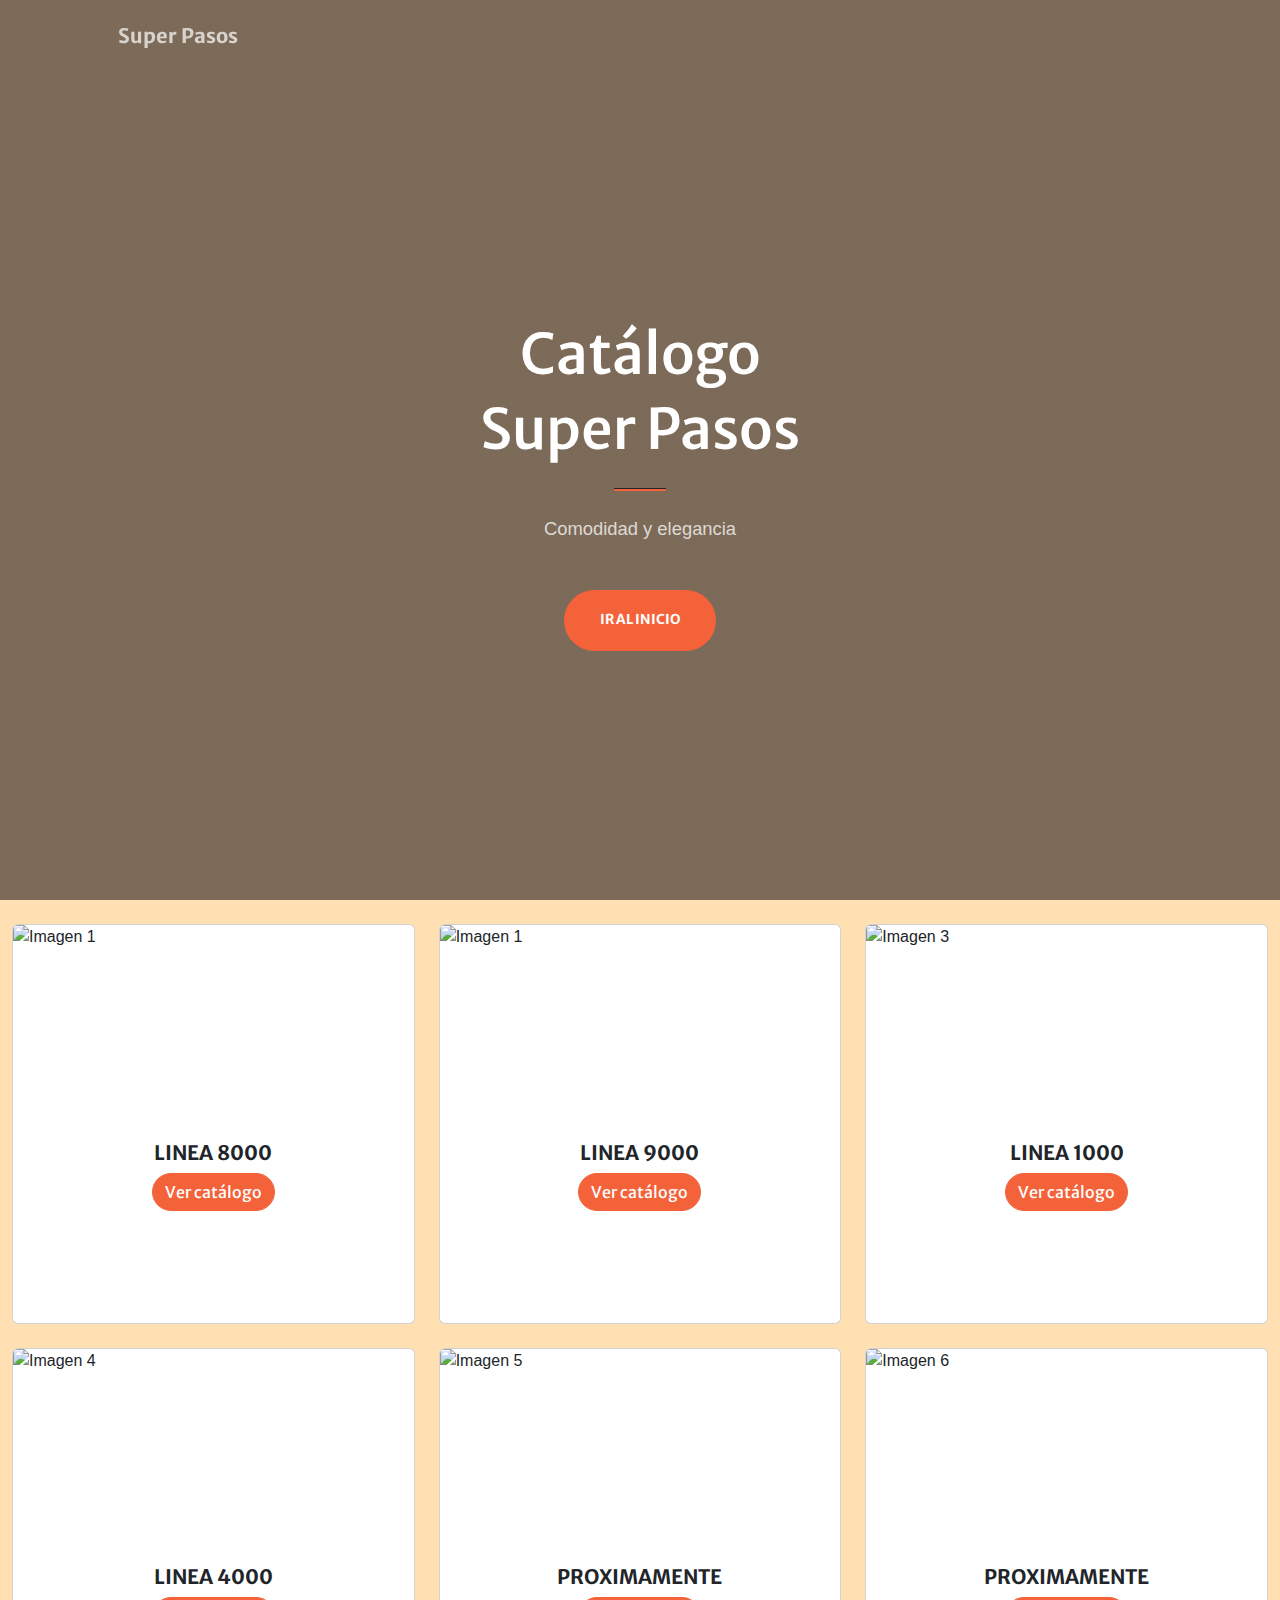
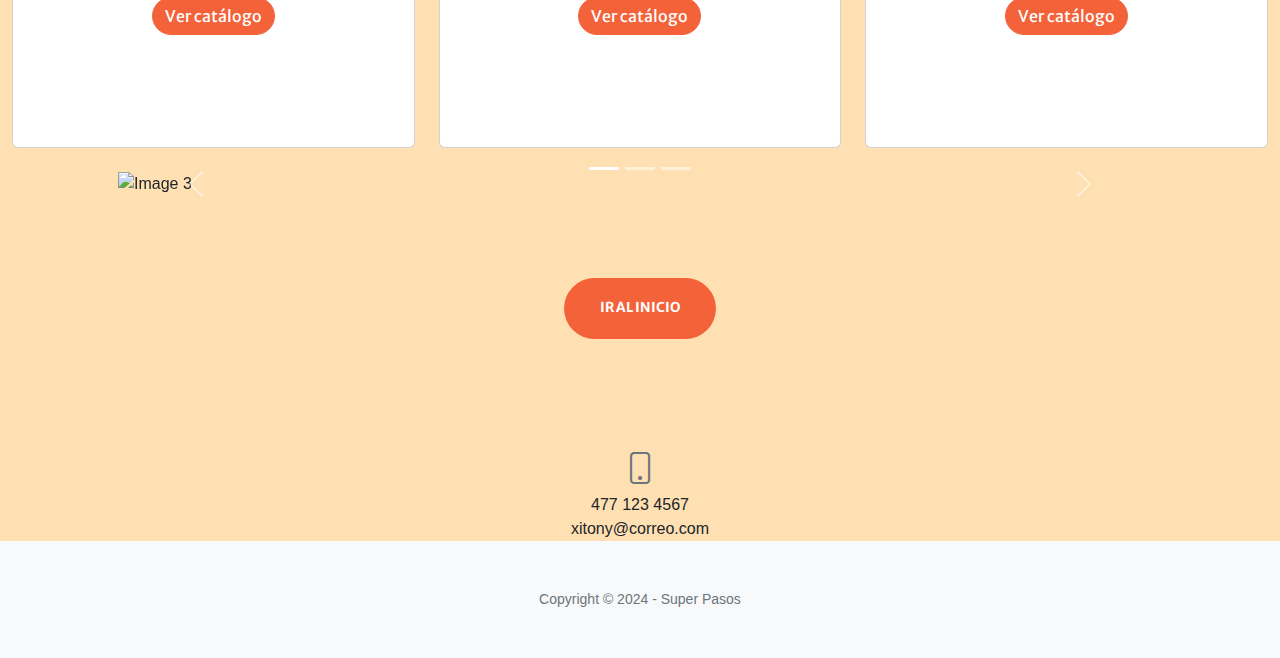
==== catalogo.html @ e88c14e2 "primer commit" ====
<!DOCTYPE html>
<html lang="es">
    <head>
        <meta charset="utf-8" />
        <meta name="viewport" content="width=device-width, initial-scale=1, shrink-to-fit=no" />
        <meta name="description" content="" />
        <meta name="author" content="" />
        <title>Super Pasos</title>
        <!-- Favicon-->
        <link rel="icon" type="image/x-icon" href="assets/favicon.ico" />
        <!-- Bootstrap Icons-->
        <link href="https://cdn.jsdelivr.net/npm/bootstrap-icons@1.5.0/font/bootstrap-icons.css" rel="stylesheet" />
        <!-- Google fonts-->
        <link href="https://fonts.googleapis.com/css?family=Merriweather+Sans:400,700" rel="stylesheet" />
        <link href="https://fonts.googleapis.com/css?family=Merriweather:400,300,300italic,400italic,700,700italic" rel="stylesheet" type="text/css" />
        <!-- SimpleLightbox plugin CSS-->
        <link href="https://cdnjs.cloudflare.com/ajax/libs/SimpleLightbox/2.1.0/simpleLightbox.min.css" rel="stylesheet" />
        <!-- Core theme CSS (includes Bootstrap)-->
        <link href="css/styles.css" rel="stylesheet" />
     
        <style>
            body {
                font-family: Arial, sans-serif;
            }
            body {
    background-color: #ffe0b2; /* Color de fondo naranja claro */
}
            .card {
                min-height: 400px; /* Asegurar que todas las tarjetas tengan la misma altura */
            }
            .card-img-top {
                height: 200px; /* Establecer la altura de la imagen en las tarjetas */
                object-fit: cover; /* Escalar la imagen para llenar el contenedor */
            }
            .card-title {
                font-size: 20px;
                font-weight: bold;
                text-align: center; /* Added */
            }
            .card-text {
                font-size: 16px;
            }
            .card-body {
                text-align: center; /* Added */
            }
            .btn-primary {
                background-color: #f4623a; /* Added */
                border-color: #f4623a; /* Added */
            }
            .btn-primary:hover {
                background-color: #fca985; /* Added */
                border-color: #fca985; /* Added */
            }
            .btn-primary.clicked {
                background-color: #fca985; /* Added */
                border-color: #fca985; /* Added */
            }
        </style>
    </head>
    <body id="page-top">
        <!-- Navigation-->
        <nav class="navbar navbar-expand-lg navbar-light fixed-top py-3" id="mainNav">
            <div class="container px-4 px-lg-5">
                <a class="navbar-brand" href="#page-top">Super Pasos</a>
                <button class="navbar-toggler navbar-toggler-right" type="button" data-bs-toggle="collapse" data-bs-target="#navbarResponsive" aria-controls="navbarResponsive" aria-expanded="false" aria-label="Toggle navigation"><span class="navbar-toggler-icon"></span></button>
                <div class="collapse navbar-collapse" id="navbarResponsive">
                    <ul class="navbar-nav ms-auto my-2 my-lg-0">
                    </ul>
                </div>
            </div>
        </nav>

        <!-- Masthead-->
        <header class="masthead">
            <div class="container px-4 px-lg-5 h-100">
                <div class="row gx-4 gx-lg-5 h-100 align-items-center justify-content-center text-center">
                    <div class="col-lg-8 align-self-end">
                        <h1 class="text-white font-weight-bold">Catálogo</h1>
                        <h1 class="text-white font-weight-bold">Super Pasos</h1>
                        <hr class="divider" />
                    </div>
                    <div class="col-lg-8 align-self-baseline">
                        <p class="text-white-75 mb-5">Comodidad y elegancia</p>
                        <a class="btn btn-primary btn-xl" href="index.html">Ir al inicio</a>
                    </div>
                </div>
            </div>
        </header>
        <!-- Gallery -->
        <div class="container-fluid mt-4">
            <div class="row">
                <!-- Primera fila de cartas -->
                <div class="col-md-4 mb-4">
                    <div class="card">
                        <img src="https://mail.google.com/mail/u/0?ui=2&ik=711a525091&attid=0.1&permmsgid=msg-a:r-5722819017307978332&th=18e05fc6020b4bba&view=att&disp=safe&realattid=f_ltbym2300" class="card-img-top img-fluid" alt="Imagen 1" data-toggle="modal" data-target="#imageModal1">
                        <div class="card-body">
                            <h5 class="card-title">LINEA 8000</h5>
                            <a href="l8000.html" class="btn btn-primary rounded-pill" onclick="changeButtonColor()">Ver catálogo</a>
                        </div>
                    </div>
                </div>
                <div class="col-md-4 mb-4">
                    <div class="card">
                        <img src="https://mail.google.com/mail/u/0?ui=2&ik=711a525091&attid=0.1&permmsgid=msg-a:r-6300406361629189890&th=18e06028192f8aa1&view=att&disp=safe&realattid=f_ltbyutlv0" class="card-img-top img-fluid" alt="Imagen 1" data-toggle="modal" data-target="#imageModal1">
                        <div class="card-body">
                            <h5 class="card-title">LINEA 9000</h5>
                            <a href="l9000.html" class="btn btn-primary rounded-pill" onclick="changeButtonColor()">Ver catálogo</a>
                        </div>
                    </div>
                </div>
                <div class="col-md-4 mb-4">
                    <div class="card">
                        <img src="https://mail.google.com/mail/u/0?ui=2&ik=711a525091&attid=0.1&permmsgid=msg-a:r-6078234510703190902&th=18e06057f0e419da&view=att&disp=safe&realattid=f_ltbyz1e90" class="card-img-top" alt="Imagen 3" data-toggle="modal" data-target="#imageModal3">
                        <div class="card-body">
                            <h5 class="card-title">LINEA 1000</h5>
                            <a href="l1000.html" class="btn btn-primary rounded-pill" onclick="changeButtonColor()">Ver catálogo</a>
                        </div>
                    </div>
                </div>
                <div class="col-md-4 mb-4">
                    <div class="card">
                        <img src="https://mail.google.com/mail/u/0?ui=2&ik=711a525091&attid=0.1&permmsgid=msg-a:r-6539344023865241393&th=18e060de0efb684e&view=att&disp=safe&realattid=f_ltbzaqp00" class="card-img-top" alt="Imagen 4" data-toggle="modal" data-target="#imageModal4">
                        <div class="card-body">
                            <h5 class="card-title">LINEA 4000</h5>
                            <a href="l4000.html" class="btn btn-primary rounded-pill" onclick="changeButtonColor()">Ver catálogo</a>
                        </div>
                    </div>
                </div>
                <div class="col-md-4 mb-4">
                    <div class="card">
                        <img src="https://th.bing.com/th/id/OIP.iQ5x1T53Snd232t_UyMANgHaHa?rs=1&pid=ImgDetMain" class="card-img-top" alt="Imagen 5" data-toggle="modal" data-target="#imageModal5">
                        <div class="card-body">
                            <h5 class="card-title">PROXIMAMENTE</h5>
                            <a href="#" class="btn btn-primary rounded-pill" onclick="changeButtonColor()">Ver catálogo</a>
                        </div>
                    </div>
                </div>
                <div class="col-md-4 mb-4">
                    <div class="card">
                        <img src="https://th.bing.com/th/id/OIP.iQ5x1T53Snd232t_UyMANgHaHa?rs=1&pid=ImgDetMain" class="card-img-top" alt="Imagen 6" data-toggle="modal" data-target="#imageModal6">
                        <div class="card-body">
                            <h5 class="card-title">PROXIMAMENTE</h5>
                            <a href="#" class="btn btn-primary rounded-pill" onclick="changeButtonColor()">Ver catálogo</a>
                        </div>
                    </div>
                </div>
            </div>
        </div>
    
        <!-- Modal 1 -->
    <div class="modal fade" id="imageModal1" tabindex="-1" role="dialog" aria-labelledby="exampleModalLabel" aria-hidden="true">
        <div class="modal-dialog modal-dialog-centered" role="document">
            <div class="modal-content">
                <div class="modal-body">
                    <img src="https://mail.google.com/mail/u/0?ui=2&ik=711a525091&attid=0.1&permmsgid=msg-a:r-2074618346888809709&th=18e05b3acbfb59b2&view=fimg&fur=ip&sz=s0-l75-ft&attbid=ANGjdJ_4uLRKi8yFoAQGK_feAaagVMj-5DB6w-egPDC9v9fDIMxS4xlqeKFhp9CBKobBz9rd2pF0LUbhIx1siFzy9CvSjNIqmPAAJ6o5H-a0e2qm5yu3b7qPNFH-udU&disp=emb&realattid=18e05b379a021ba84121" class="img-fluid" alt="Imagen 1">
                </div>
            </div>
        </div>
    </div>

    <!-- Modal 2 -->
    <div class="modal fade" id="imageModal2" tabindex="-1" role="dialog" aria-labelledby="exampleModalLabel" aria-hidden="true">
        <div class="modal-dialog modal-dialog-centered" role="document">
            <div class="modal-content">
                <div class="modal-body">
                    <img src="https://mail.google.com/mail/u/0?ui=2&ik=711a525091&attid=0.1&permmsgid=msg-a:r2456004364082396372&th=18e05b42c8683668&view=fimg&fur=ip&sz=s0-l75-ft&attbid=ANGjdJ9g-2Ua_i7-LJ4ArM4-PhqjBmFACY6DoLYn8-azmiJp4b9YmlpxF6x-sR2vpR7WMa_09sIfwuw9zNBdz821V3J6cxpVk0GFnJilaoG5X7LA3r-MtKha8Krpfvg&disp=emb&realattid=18e05b40ca8dc8e8e8f1" class="img-fluid" alt="Imagen 2">
                </div>
            </div>
        </div>
    </div>

    <!-- Modal 3 -->
    <div class="modal fade" id="imageModal3" tabindex="-1" role="dialog" aria-labelledby="exampleModalLabel" aria-hidden="true">
        <div class="modal-dialog modal-dialog-centered" role="document">
            <div class="modal-content">
                <div class="modal-body">
                    <img src="https://mail.google.com/mail/u/0?ui=2&ik=711a525091&attid=0.1&permmsgid=msg-a:r-6655539633538867822&th=18e05b4ac1022b35&view=fimg&fur=ip&sz=s0-l75-ft&attbid=ANGjdJ8xGii0C70u5C68ZwAeJtXBRBfQxsptKf66AXJutu2B4wyOm53EdN_3MXAKUR0CaSEKQ8se9oiRdbaLNIAl0d3GrcQ-udu_9kcKe__alRAKKjaWfIPqy3JpVKc&disp=emb&realattid=18e05b48965cae199831" class="img-fluid" alt="Imagen 3">
                </div>
            </div>
        </div>
    </div>

    <!-- Modal 4 -->
    <div class="modal fade" id="imageModal4" tabindex="-1" role="dialog" aria-labelledby="exampleModalLabel" aria-hidden="true">
        <div class="modal-dialog modal-dialog-centered" role="document">
            <div class="modal-content">
                <div class="modal-body">
                    <img src="https://mail.google.com/mail/u/0?ui=2&ik=711a525091&attid=0.1&permmsgid=msg-a:r-2250015372659712681&th=18e060c7a92b55f0&view=fimg&fur=ip&sz=s0-l75-ft&attbid=ANGjdJ80EZCCcQqdzOwAu1uRh1_6dCj8d-YIv51LZyiMwgC23HCOAU-I-bi4Z-HfJICByGe7CsOGm6m8uwCjERNeFPaxZkVRyPHrAiWrMHDVmH7k0WigJbHG7mEcDLA&disp=emb&realattid=18e060c6224e913ac841" class="img-fluid" alt="Imagen 4">
                </div>
            </div>
        </div>
    </div>

    <!-- Modal 5 -->
    <div class="modal fade" id="imageModal5" tabindex="-1" role="dialog" aria-labelledby="exampleModalLabel" aria-hidden="true">
        <div class="modal-dialog modal-dialog-centered" role="document">
            <div class="modal-content">
                <div class="modal-body">
                    <img src="https://th.bing.com/th/id/OIP.iQ5x1T53Snd232t_UyMANgHaHa?rs=1&pid=ImgDetMain" class="img-fluid" alt="Imagen 5">
                </div>
            </div>
        </div>
    </div>

    <!-- Modal 6 -->
    <div class="modal fade" id="imageModal6" tabindex="-1" role="dialog" aria-labelledby="exampleModalLabel" aria-hidden="true">
        <div class="modal-dialog modal-dialog-centered" role="document">
            <div class="modal-content">
                <div class="modal-body">
                    <img src="https://th.bing.com/th/id/OIP.iQ5x1T53Snd232t_UyMANgHaHa?rs=1&pid=ImgDetMain" class="img-fluid" alt="Imagen 6">
                </div>
            </div>
        </div>
    </div>


        <!-- Carousel -->
        <section class="carousel">
            <div class="container px-4 px-lg-5">
                <div id="carouselExampleIndicators" class="carousel slide" data-bs-ride="carousel">
                    <ol class="carousel-indicators">
                        <li data-bs-target="#carouselExampleIndicators" data-bs-slide-to="0" class="active"></li>
                        <li data-bs-target="#carouselExampleIndicators" data-bs-slide-to="1"></li>
                        <li data-bs-target="#carouselExampleIndicators" data-bs-slide-to="2"></li>
                    </ol>
                    <div class="carousel-inner">
                        <!-- Image 1 -->
                        <div class="carousel-item active">
                            <img src="https://mail.google.com/mail/u/0?ui=2&ik=711a525091&attid=0.1&permmsgid=msg-a:r5555784525345441388&th=18e05d1cd71bc50e&view=att&disp=safe&realattid=18e05d1714daacc04883" class="d-block w-100" alt="Image 3">
                        </div>
                        <!-- Image 2 -->
                        <div class="carousel-item">
                            <img src="https://mail.google.com/mail/u/0?ui=2&ik=711a525091&attid=0.3&permmsgid=msg-a:r5555784525345441388&th=18e05d1cd71bc50e&view=att&disp=safe&realattid=18e05d1713eabbdc5851" class="d-block w-100" alt="Image 4">
                        </div>
                        <!-- Image 3 -->
                        <div class="carousel-item">
                            <img src="https://mail.google.com/mail/u/0?ui=2&ik=711a525091&attid=0.2&permmsgid=msg-a:r5555784525345441388&th=18e05d1cd71bc50e&view=att&disp=safe&realattid=18e05d17149be5c7b8e2" class="d-block w-100" alt="Image 5">
                        </div>
                    </div>
                    <a class="carousel-control-prev" href="#carouselExampleIndicators" role="button" data-bs-slide="prev">
                        <span class="carousel-control-prev-icon" aria-hidden="true"></span>
                        <span class="visually-hidden">Previous</span>
                    </a>
                    <a class="carousel-control-next" href="#carouselExampleIndicators" role="button" data-bs-slide="next">
                        <span class="carousel-control-next-icon" aria-hidden="true"></span>
                        <span class="visually-hidden">Next</span>
                    </a>
                </div>
            </div>
        </section>
        
        <div class="container px-4 px-lg-5 h-25">
                <div class="row gx-4 gx-lg-5 h-100 align-items-center justify-content-center text-center">
                    <div class="col-lg-8 align-self-end">
                    </div>
                    <div class="col-lg-8 align-self-baseline">
                        <a class="btn btn-primary btn-xl" href="index.html">Ir al inicio</a>
                    </div>
                </div>
            </div>

<!-- Phone-->
<div class="row gx-4 gx-lg-5 justify-content-center mt-4">
    <div class="col-lg-4 text-center mb-5 mb-lg-0">
        <i class="bi-phone fs-2 mb-3 text-muted"></i>
        <div>477 123 4567</div>
        <div>xitony@correo.com</div>
    </div>
</div>
<!-- Footer-->
        <footer class="bg-light py-5">
            <div class="container px-4 px-lg-5"><div class="small text-center text-muted">Copyright &copy; 2024 - Super Pasos</div></div>
        </footer>

        

        <!-- Bootstrap core JS-->
        <script src="https://cdn.jsdelivr.net/npm/bootstrap@5.2.3/dist/js/bootstrap.bundle.min.js"></script>
        <!-- SimpleLightbox plugin JS-->
        <script src="https://cdnjs.cloudflare.com/ajax/libs/SimpleLightbox/2.1.0/simpleLightbox.min.js"></script>
        <!-- Core theme JS-->
        <script src="js/scripts.js"></script>
        <!-- * * * * * * * * * * * * * * * * * * * * * * * * * * * * * * * * * * * * * * * *-->
        <!-- * *                               SB Forms JS                               * *-->
        <!-- * * Activate your form at https://startbootstrap.com/solution/contact-forms * *-->
        <!-- * * * * * * * * * * * * * * * * * * * * * * * * * * * * * * * * * * * * * * * *-->
        <script src="https://cdn.startbootstrap.com/sb-forms-latest.js"></script>
        <script src="https://code.jquery.com/jquery-3.5.1.slim.min.js"></script>
    <script src="https://cdn.jsdelivr.net/npm/@popperjs/core@2.5.4/dist/umd/popper.min.js"></script>
    <script src="https://stackpath.bootstrapcdn.com/bootstrap/4.5.2/js/bootstrap.min.js"></script>
    </body>
</html>
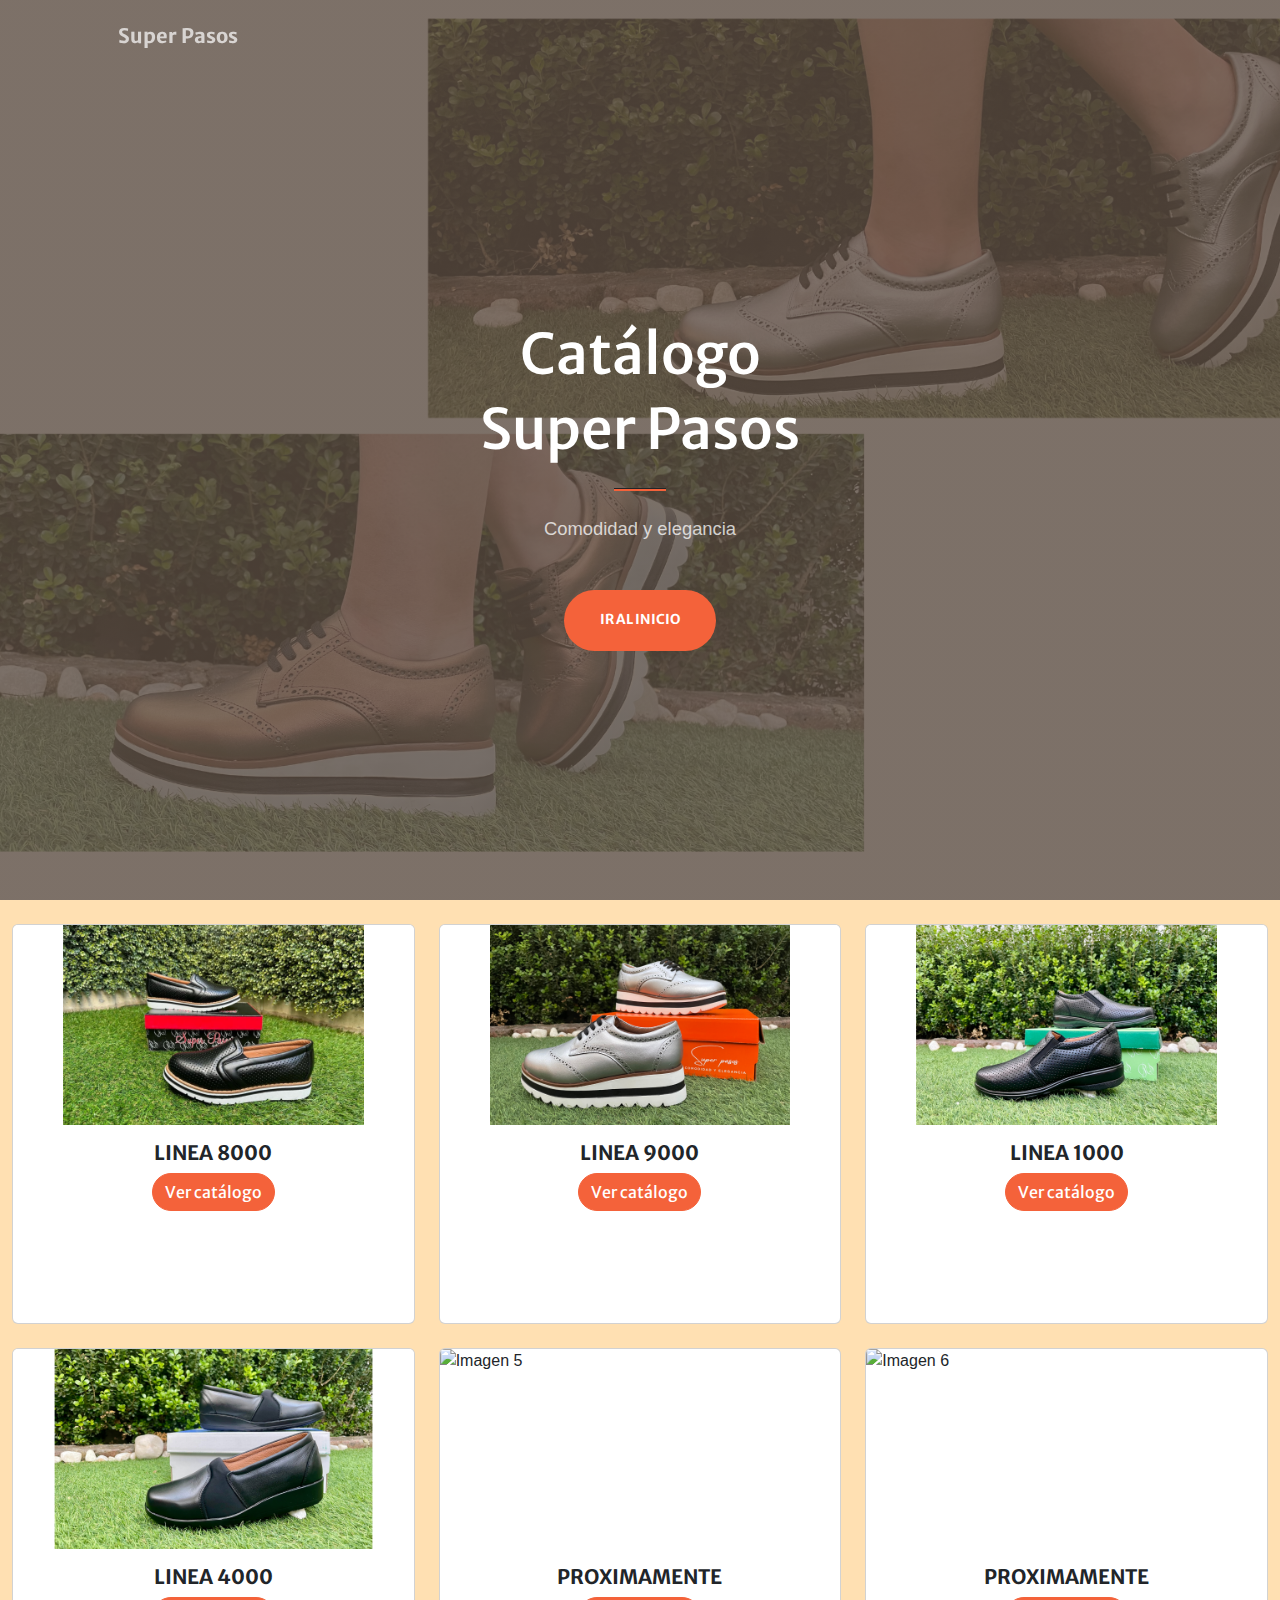
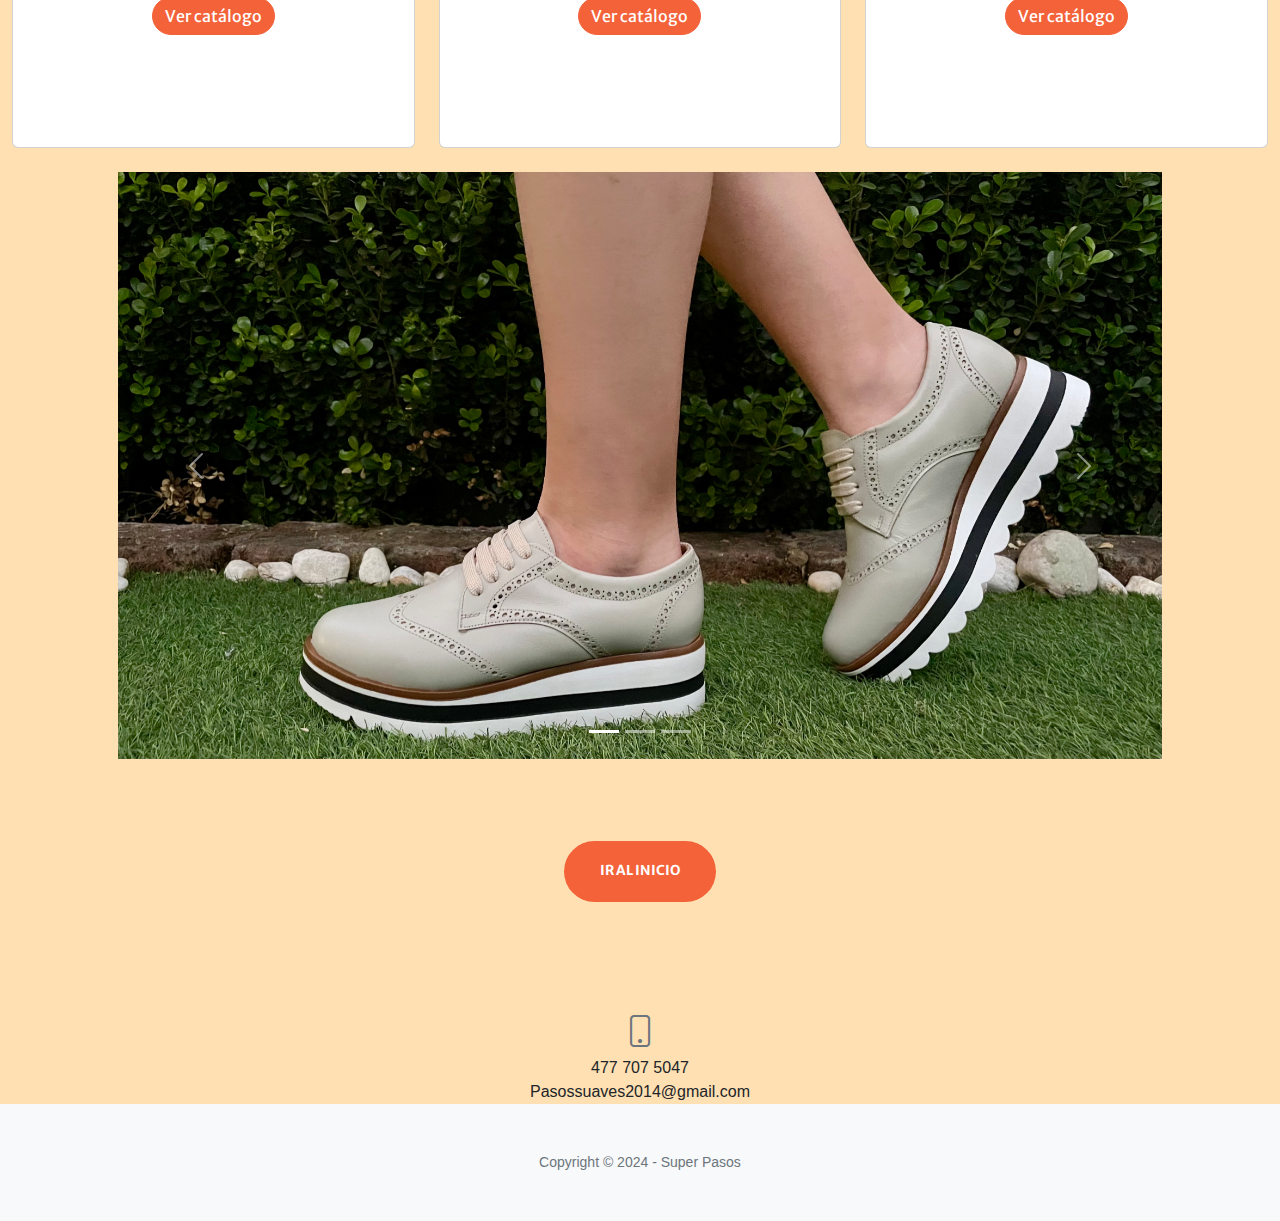
==== commit 2026d36a: "imagenes" ====
--- a/catalogo.html
+++ b/catalogo.html
@@ -92,16 +92,16 @@
                 <!-- Primera fila de cartas -->
                 <div class="col-md-4 mb-4">
                     <div class="card">
-                        <img src="https://mail.google.com/mail/u/0?ui=2&ik=711a525091&attid=0.1&permmsgid=msg-a:r-5722819017307978332&th=18e05fc6020b4bba&view=att&disp=safe&realattid=f_ltbym2300" class="card-img-top img-fluid" alt="Imagen 1" data-toggle="modal" data-target="#imageModal1">
+                        <img src="/img/L8000 FCAT.png" class="card-img-top img-fluid" alt="Imagen 1" data-toggle="modal" data-target="#imageModal1">
                         <div class="card-body">
                             <h5 class="card-title">LINEA 8000</h5>
-                            <a href="l8000.html" class="btn btn-primary rounded-pill" onclick="changeButtonColor()">Ver catálogo</a>
-                        </div>
-                    </div>
-                </div>
-                <div class="col-md-4 mb-4">
-                    <div class="card">
-                        <img src="https://mail.google.com/mail/u/0?ui=2&ik=711a525091&attid=0.1&permmsgid=msg-a:r-6300406361629189890&th=18e06028192f8aa1&view=att&disp=safe&realattid=f_ltbyutlv0" class="card-img-top img-fluid" alt="Imagen 1" data-toggle="modal" data-target="#imageModal1">
+                            <a href="l9000.html" class="btn btn-primary rounded-pill" onclick="changeButtonColor()">Ver catálogo</a>
+                        </div>
+                    </div>
+                </div>
+                <div class="col-md-4 mb-4">
+                    <div class="card">
+                        <img src="/img/L9000 FCAT.png" class="card-img-top img-fluid" alt="Imagen 1" data-toggle="modal" data-target="#imageModal1">
                         <div class="card-body">
                             <h5 class="card-title">LINEA 9000</h5>
                             <a href="l9000.html" class="btn btn-primary rounded-pill" onclick="changeButtonColor()">Ver catálogo</a>
@@ -110,7 +110,7 @@
                 </div>
                 <div class="col-md-4 mb-4">
                     <div class="card">
-                        <img src="https://mail.google.com/mail/u/0?ui=2&ik=711a525091&attid=0.1&permmsgid=msg-a:r-6078234510703190902&th=18e06057f0e419da&view=att&disp=safe&realattid=f_ltbyz1e90" class="card-img-top" alt="Imagen 3" data-toggle="modal" data-target="#imageModal3">
+                        <img src="/img/L1000 FCAT.png" class="card-img-top" alt="Imagen 3" data-toggle="modal" data-target="#imageModal3">
                         <div class="card-body">
                             <h5 class="card-title">LINEA 1000</h5>
                             <a href="l1000.html" class="btn btn-primary rounded-pill" onclick="changeButtonColor()">Ver catálogo</a>
@@ -119,7 +119,7 @@
                 </div>
                 <div class="col-md-4 mb-4">
                     <div class="card">
-                        <img src="https://mail.google.com/mail/u/0?ui=2&ik=711a525091&attid=0.1&permmsgid=msg-a:r-6539344023865241393&th=18e060de0efb684e&view=att&disp=safe&realattid=f_ltbzaqp00" class="card-img-top" alt="Imagen 4" data-toggle="modal" data-target="#imageModal4">
+                        <img src="/img/L4000 FCAT.png" class="card-img-top" alt="Imagen 4" data-toggle="modal" data-target="#imageModal4">
                         <div class="card-body">
                             <h5 class="card-title">LINEA 4000</h5>
                             <a href="l4000.html" class="btn btn-primary rounded-pill" onclick="changeButtonColor()">Ver catálogo</a>
@@ -226,15 +226,15 @@
                     <div class="carousel-inner">
                         <!-- Image 1 -->
                         <div class="carousel-item active">
-                            <img src="https://mail.google.com/mail/u/0?ui=2&ik=711a525091&attid=0.1&permmsgid=msg-a:r5555784525345441388&th=18e05d1cd71bc50e&view=att&disp=safe&realattid=18e05d1714daacc04883" class="d-block w-100" alt="Image 3">
+                            <img src="/img/CAR3.jpg" class="d-block w-100" alt="Image 3">
                         </div>
                         <!-- Image 2 -->
                         <div class="carousel-item">
-                            <img src="https://mail.google.com/mail/u/0?ui=2&ik=711a525091&attid=0.3&permmsgid=msg-a:r5555784525345441388&th=18e05d1cd71bc50e&view=att&disp=safe&realattid=18e05d1713eabbdc5851" class="d-block w-100" alt="Image 4">
+                            <img src="/img/CAR2.jpg" class="d-block w-100" alt="Image 4">
                         </div>
                         <!-- Image 3 -->
                         <div class="carousel-item">
-                            <img src="https://mail.google.com/mail/u/0?ui=2&ik=711a525091&attid=0.2&permmsgid=msg-a:r5555784525345441388&th=18e05d1cd71bc50e&view=att&disp=safe&realattid=18e05d17149be5c7b8e2" class="d-block w-100" alt="Image 5">
+                            <img src="/img/CAR1.jpg" class="d-block w-100" alt="Image 5">
                         </div>
                     </div>
                     <a class="carousel-control-prev" href="#carouselExampleIndicators" role="button" data-bs-slide="prev">
@@ -263,8 +263,8 @@
 <div class="row gx-4 gx-lg-5 justify-content-center mt-4">
     <div class="col-lg-4 text-center mb-5 mb-lg-0">
         <i class="bi-phone fs-2 mb-3 text-muted"></i>
-        <div>477 123 4567</div>
-        <div>xitony@correo.com</div>
+        <div>477 707 5047</div>
+                        <div>Pasossuaves2014@gmail.com</div>
     </div>
 </div>
 <!-- Footer-->
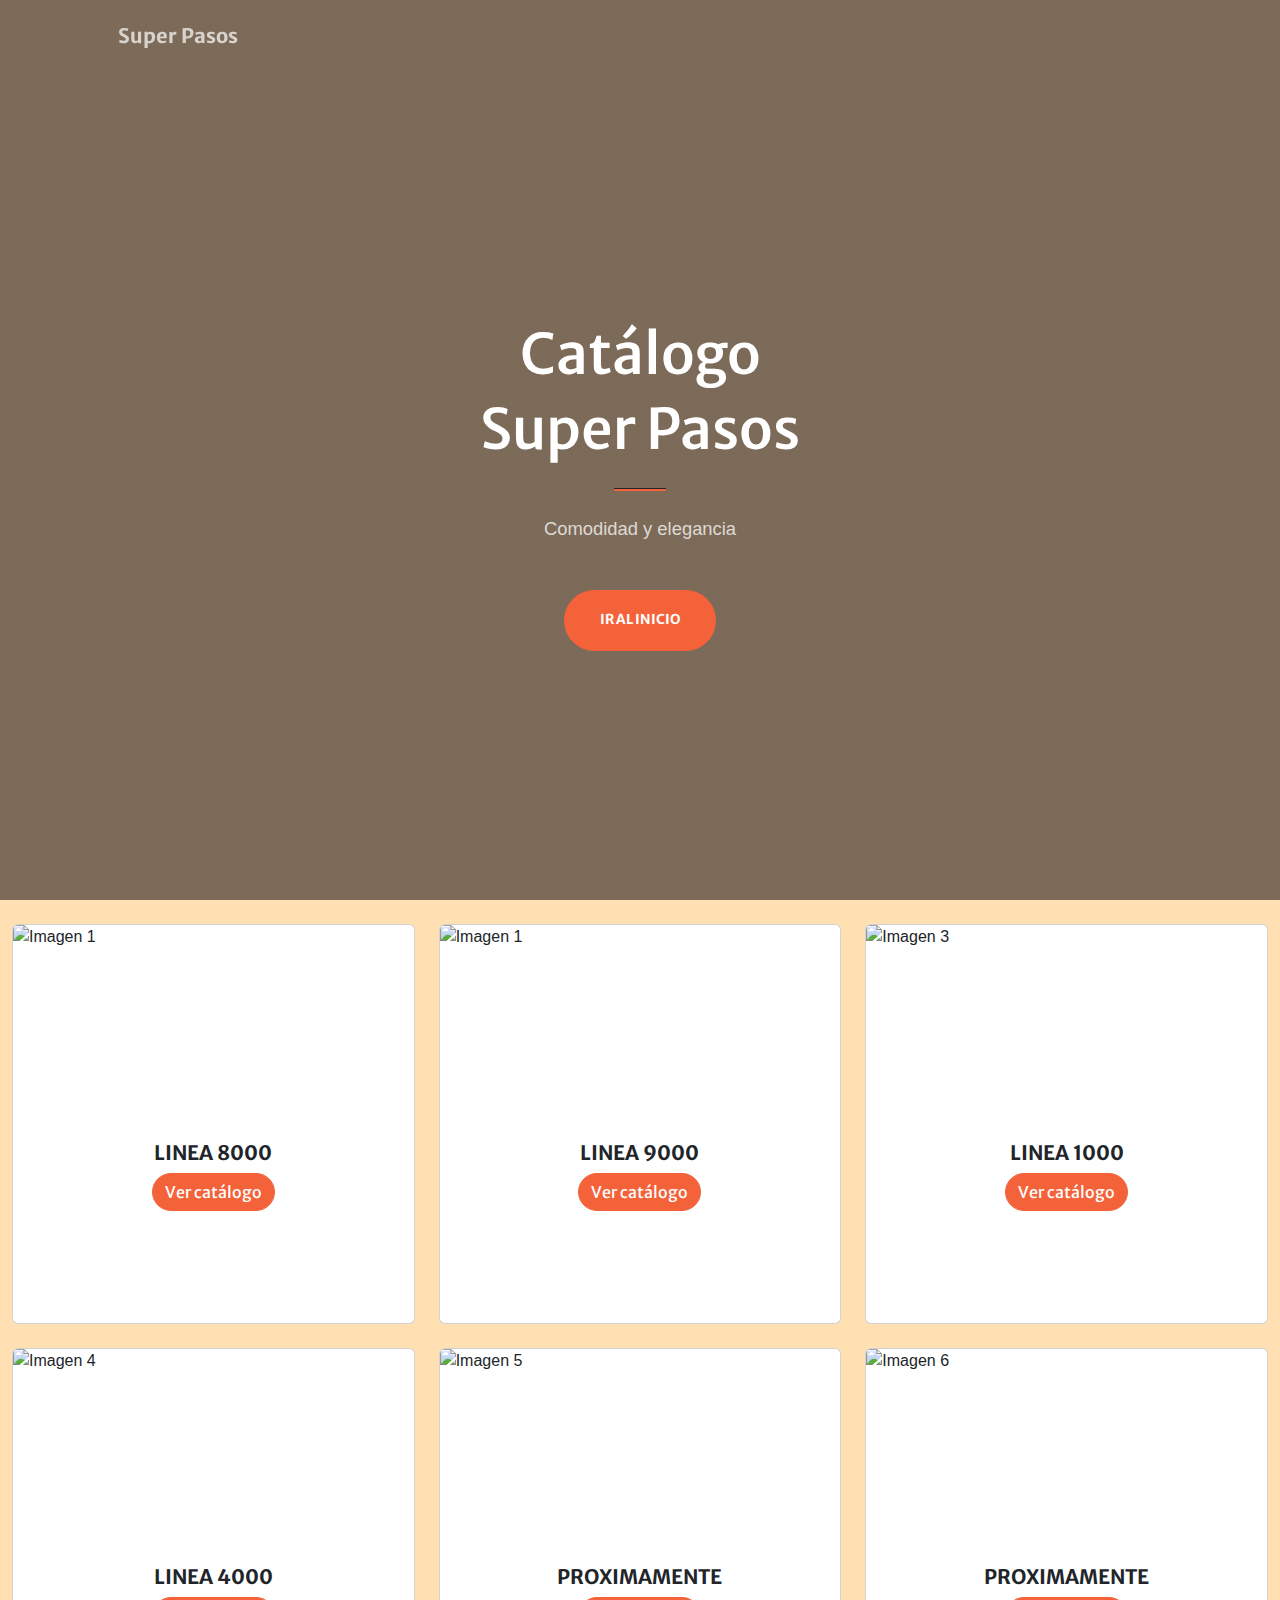
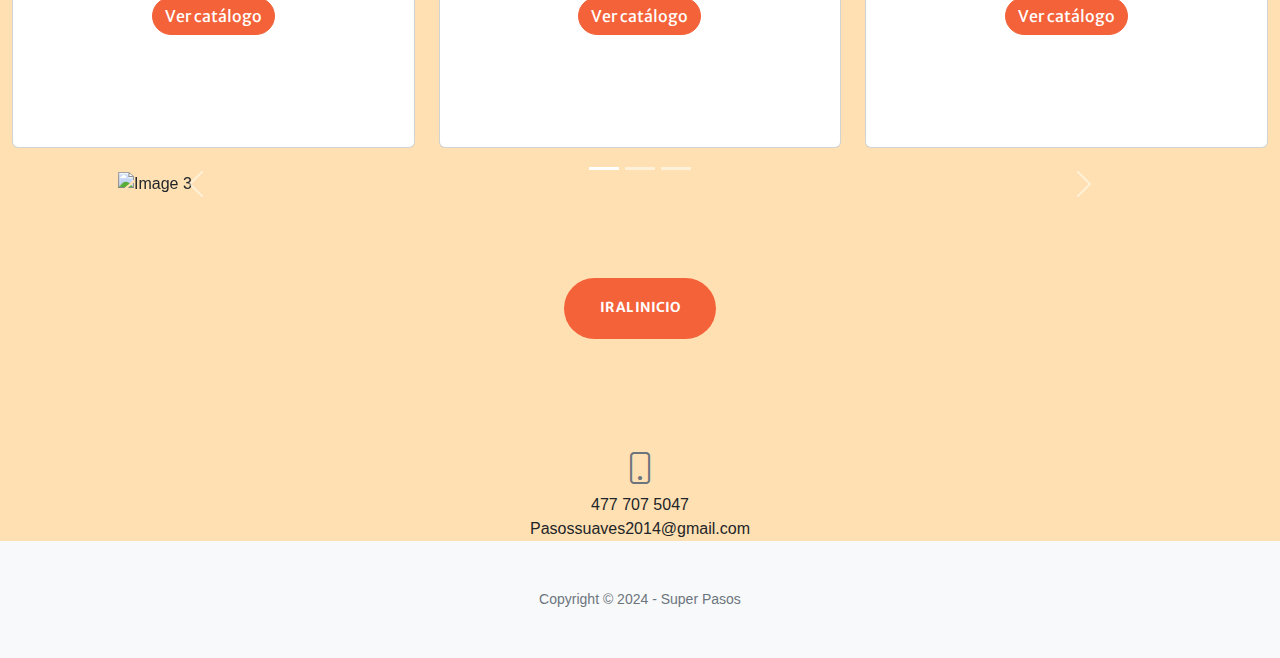
==== commit 896bb97c: "superpasos" ====
--- a/catalogo.html
+++ b/catalogo.html
@@ -92,7 +92,7 @@
                 <!-- Primera fila de cartas -->
                 <div class="col-md-4 mb-4">
                     <div class="card">
-                        <img src="/img/L8000 FCAT.png" class="card-img-top img-fluid" alt="Imagen 1" data-toggle="modal" data-target="#imageModal1">
+                        <img src="/Super/img/L8000 FCAT.png" class="card-img-top img-fluid" alt="Imagen 1" data-toggle="modal" data-target="#imageModal1">
                         <div class="card-body">
                             <h5 class="card-title">LINEA 8000</h5>
                             <a href="l9000.html" class="btn btn-primary rounded-pill" onclick="changeButtonColor()">Ver catálogo</a>
@@ -101,7 +101,7 @@
                 </div>
                 <div class="col-md-4 mb-4">
                     <div class="card">
-                        <img src="/img/L9000 FCAT.png" class="card-img-top img-fluid" alt="Imagen 1" data-toggle="modal" data-target="#imageModal1">
+                        <img src="/Super/img/L9000 FCAT.png" class="card-img-top img-fluid" alt="Imagen 1" data-toggle="modal" data-target="#imageModal2">
                         <div class="card-body">
                             <h5 class="card-title">LINEA 9000</h5>
                             <a href="l9000.html" class="btn btn-primary rounded-pill" onclick="changeButtonColor()">Ver catálogo</a>
@@ -110,7 +110,7 @@
                 </div>
                 <div class="col-md-4 mb-4">
                     <div class="card">
-                        <img src="/img/L1000 FCAT.png" class="card-img-top" alt="Imagen 3" data-toggle="modal" data-target="#imageModal3">
+                        <img src="/Super/img/L1000 FCAT.png" class="card-img-top" alt="Imagen 3" data-toggle="modal" data-target="#imageModal3">
                         <div class="card-body">
                             <h5 class="card-title">LINEA 1000</h5>
                             <a href="l1000.html" class="btn btn-primary rounded-pill" onclick="changeButtonColor()">Ver catálogo</a>
@@ -119,7 +119,7 @@
                 </div>
                 <div class="col-md-4 mb-4">
                     <div class="card">
-                        <img src="/img/L4000 FCAT.png" class="card-img-top" alt="Imagen 4" data-toggle="modal" data-target="#imageModal4">
+                        <img src="/Super/img/L4000 FCAT.png" class="card-img-top" alt="Imagen 4" data-toggle="modal" data-target="#imageModal4">
                         <div class="card-body">
                             <h5 class="card-title">LINEA 4000</h5>
                             <a href="l4000.html" class="btn btn-primary rounded-pill" onclick="changeButtonColor()">Ver catálogo</a>
@@ -152,7 +152,7 @@
         <div class="modal-dialog modal-dialog-centered" role="document">
             <div class="modal-content">
                 <div class="modal-body">
-                    <img src="https://mail.google.com/mail/u/0?ui=2&ik=711a525091&attid=0.1&permmsgid=msg-a:r-2074618346888809709&th=18e05b3acbfb59b2&view=fimg&fur=ip&sz=s0-l75-ft&attbid=ANGjdJ_4uLRKi8yFoAQGK_feAaagVMj-5DB6w-egPDC9v9fDIMxS4xlqeKFhp9CBKobBz9rd2pF0LUbhIx1siFzy9CvSjNIqmPAAJ6o5H-a0e2qm5yu3b7qPNFH-udU&disp=emb&realattid=18e05b379a021ba84121" class="img-fluid" alt="Imagen 1">
+                    <img src="/Super/img/L8000 M1 F1.jpg" class="img-fluid" alt="Imagen 1">
                 </div>
             </div>
         </div>
@@ -163,7 +163,7 @@
         <div class="modal-dialog modal-dialog-centered" role="document">
             <div class="modal-content">
                 <div class="modal-body">
-                    <img src="https://mail.google.com/mail/u/0?ui=2&ik=711a525091&attid=0.1&permmsgid=msg-a:r2456004364082396372&th=18e05b42c8683668&view=fimg&fur=ip&sz=s0-l75-ft&attbid=ANGjdJ9g-2Ua_i7-LJ4ArM4-PhqjBmFACY6DoLYn8-azmiJp4b9YmlpxF6x-sR2vpR7WMa_09sIfwuw9zNBdz821V3J6cxpVk0GFnJilaoG5X7LA3r-MtKha8Krpfvg&disp=emb&realattid=18e05b40ca8dc8e8e8f1" class="img-fluid" alt="Imagen 2">
+                    <img src="/Super/img/L9000 M5 F1.jpg" class="img-fluid" alt="Imagen 2">
                 </div>
             </div>
         </div>
@@ -174,7 +174,7 @@
         <div class="modal-dialog modal-dialog-centered" role="document">
             <div class="modal-content">
                 <div class="modal-body">
-                    <img src="https://mail.google.com/mail/u/0?ui=2&ik=711a525091&attid=0.1&permmsgid=msg-a:r-6655539633538867822&th=18e05b4ac1022b35&view=fimg&fur=ip&sz=s0-l75-ft&attbid=ANGjdJ8xGii0C70u5C68ZwAeJtXBRBfQxsptKf66AXJutu2B4wyOm53EdN_3MXAKUR0CaSEKQ8se9oiRdbaLNIAl0d3GrcQ-udu_9kcKe__alRAKKjaWfIPqy3JpVKc&disp=emb&realattid=18e05b48965cae199831" class="img-fluid" alt="Imagen 3">
+                    <img src="/Super/img/L1000 M12 F2.jpg" class="img-fluid" alt="Imagen 3">
                 </div>
             </div>
         </div>
@@ -185,7 +185,7 @@
         <div class="modal-dialog modal-dialog-centered" role="document">
             <div class="modal-content">
                 <div class="modal-body">
-                    <img src="https://mail.google.com/mail/u/0?ui=2&ik=711a525091&attid=0.1&permmsgid=msg-a:r-2250015372659712681&th=18e060c7a92b55f0&view=fimg&fur=ip&sz=s0-l75-ft&attbid=ANGjdJ80EZCCcQqdzOwAu1uRh1_6dCj8d-YIv51LZyiMwgC23HCOAU-I-bi4Z-HfJICByGe7CsOGm6m8uwCjERNeFPaxZkVRyPHrAiWrMHDVmH7k0WigJbHG7mEcDLA&disp=emb&realattid=18e060c6224e913ac841" class="img-fluid" alt="Imagen 4">
+                    <img src="/Super/img/L4000 M7 F1.jpg" class="img-fluid" alt="Imagen 4">
                 </div>
             </div>
         </div>
@@ -226,15 +226,15 @@
                     <div class="carousel-inner">
                         <!-- Image 1 -->
                         <div class="carousel-item active">
-                            <img src="/img/CAR3.jpg" class="d-block w-100" alt="Image 3">
+                            <img src="/Super/img/CAR3.jpg" class="d-block w-100" alt="Image 3">
                         </div>
                         <!-- Image 2 -->
                         <div class="carousel-item">
-                            <img src="/img/CAR2.jpg" class="d-block w-100" alt="Image 4">
+                            <img src="/Super/img/CAR2.jpg" class="d-block w-100" alt="Image 4">
                         </div>
                         <!-- Image 3 -->
                         <div class="carousel-item">
-                            <img src="/img/CAR1.jpg" class="d-block w-100" alt="Image 5">
+                            <img src="/Super/img/CAR1.jpg" class="d-block w-100" alt="Image 5">
                         </div>
                     </div>
                     <a class="carousel-control-prev" href="#carouselExampleIndicators" role="button" data-bs-slide="prev">
